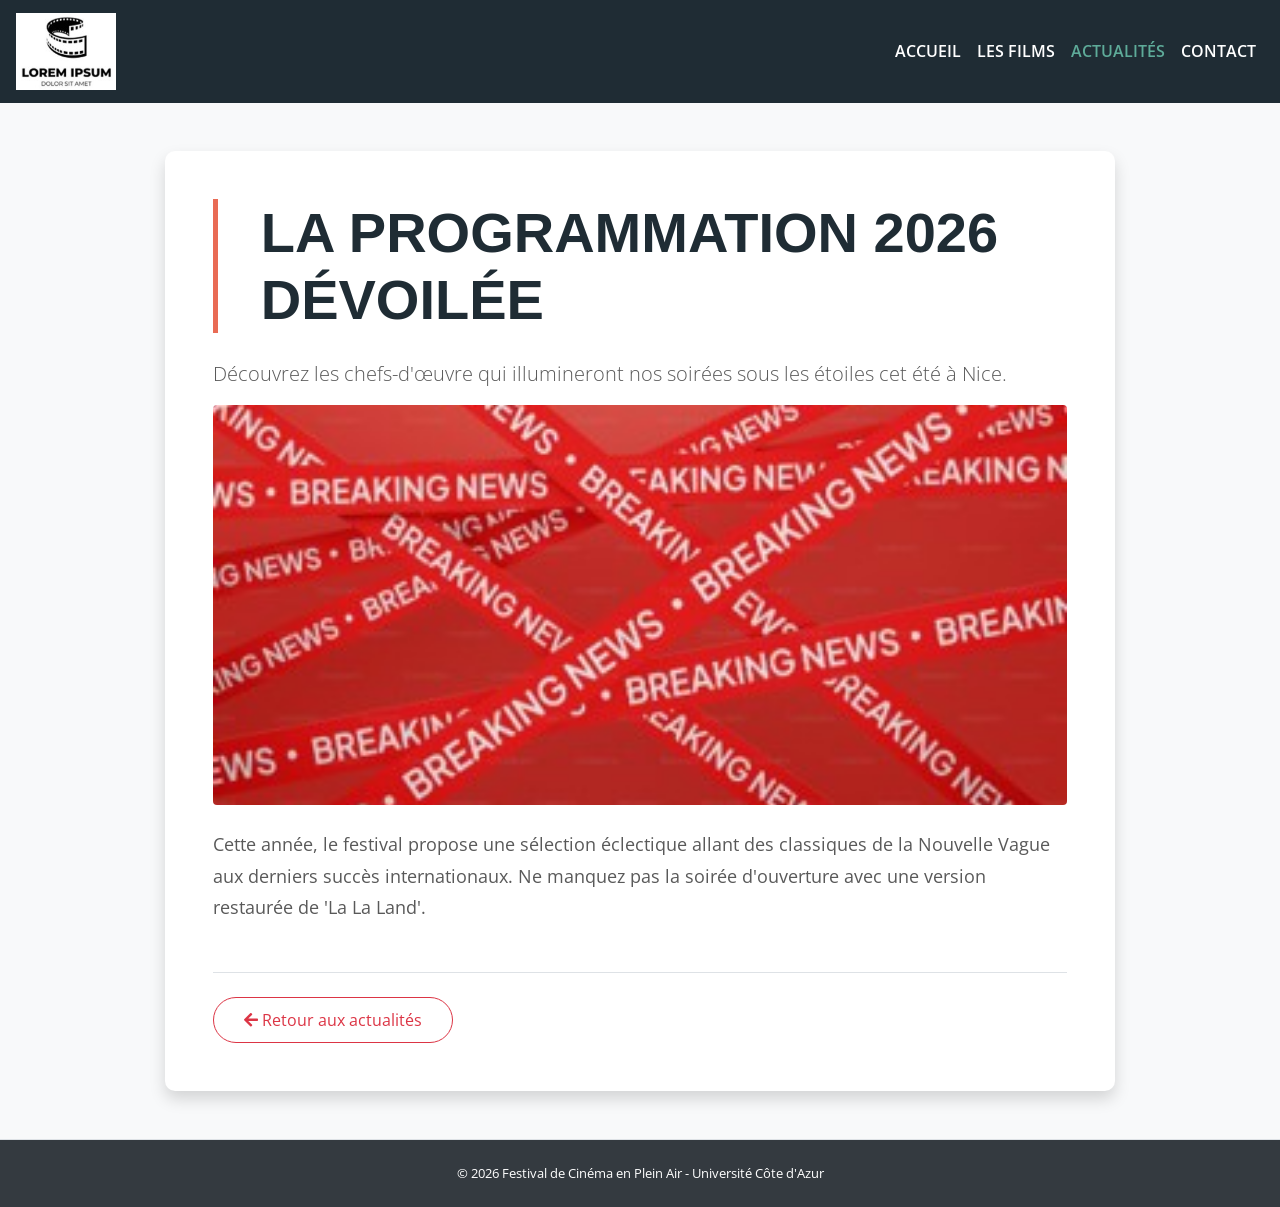
==== article-1.html @ c12ff218 "Update article-1.html" ====
<!DOCTYPE html>
<html lang="fr">
<head>
    <script async src="https://www.googletagmanager.com/gtag/js?id=G-BGBJXSS05S"></script>
    <script>
      window.dataLayer = window.dataLayer || [];
      function gtag(){dataLayer.push(arguments);}
      gtag('js', new Date());
      gtag('config', 'G-BGBJXSS05S');
    </script>
    <title>La Programmation 2026 Dévoilée - Festival Plein Air</title>
    <meta charset="utf-8">
    <meta name="viewport" content="width=device-width, initial-scale=1, shrink-to-fit=no">
    
    <link href="https://fonts.googleapis.com/css?family=Montserrat:400,700|Open+Sans:400,600,700" rel="stylesheet">
    <link rel="stylesheet" href="css/bootstrap.css">
    <link rel="stylesheet" href="css/stylescss.css">
    <link rel="stylesheet" href="webfonts/all.css">
</head>
<body style="background-color: #f8f9fa;">

    <nav class="navbar sticky-top navbar-expand-lg navbar-dark maNav">
        <a class="navbar-brand" href="index.html">
            <img src="images/logo.jpg" width="100" alt="Logo"/>
        </a>
        <div class="collapse navbar-collapse" id="navbarNavAltMarkup">
            <div class="navbar-nav ml-auto">
                <a class="nav-item nav-link" href="index.html">Accueil</a>
                <a class="nav-item nav-link" href="films.html">Les Films</a>
                <a href="blog.html" class="nav-item nav-link active">Actualités</a>
                <a class="nav-item nav-link" href="contact.html">Contact</a>
            </div>
        </div>
    </nav>

    <section class="container my-5">
        <div class="row justify-content-center">
            <div class="col-md-10 shadow p-5 bg-white" style="border-radius: 10px;">
                
                <h1 class="display-4 font-weight-bold">La Programmation 2026 Dévoilée</h1>
                <p class="lead">Découvrez les chefs-d'œuvre qui illumineront nos soirées sous les étoiles cet été à Nice.</p>
                
                <img src="images/01-actu.jpg" class="img-fluid rounded mb-4 w-100" alt="Programmation" style="max-height: 400px; object-fit: cover;">

                <p style="font-size: 1.1rem; line-height: 1.8;">Cette année, le festival propose une sélection éclectique allant des classiques de la Nouvelle Vague aux derniers succès internationaux. Ne manquez pas la soirée d'ouverture avec une version restaurée de 'La La Land'.</p>

                <div class="mt-5 border-top pt-4">
                    <a href="blog.html" class="btn btn-outline-danger" style="border-radius: 25px; padding: 10px 30px;">
                        <i class="fas fa-arrow-left"></i> Retour aux actualités
                    </a>
                </div>
            </div>
        </div>
    </section>

    <footer class="text-center py-4 border-top bg-dark text-white">
        <p class="small mb-0">© 2026 Festival de Cinéma en Plein Air - Université Côte d'Azur</p>
    </footer>

</body>
</html>
---- css/stylescss.css ----
body, html {
  padding: 0;
  margin: 0; }

body {
  font-family: "Open Sans", sans-serif;
  color: #595959;
  position: relative; }
  body h1, body h2 {
    text-transform: uppercase;
    color: #1f2c34;
    font-family: "Monserrat", sans-serif;
    font-weight: 700;
    border-left: 5px solid #e96b55;
    padding-left: 5%;
    margin-bottom: 3%; }
  body a {
    color: #e96b55; }
    body a:hover {
      color: #5eab99;
      text-decoration: none; }
  body .btn-custom {
    background: transparent;
    border: 2px solid #e96b55;
    border-radius: 25px;
    color: #e96b55;
    font-weight: 600;
    text-transform: uppercase; }
    body .btn-custom:hover {
      border-color: #5eab99;
      color: #5eab99; }
  body .container-fluid {
    padding: 0; }
    body .container-fluid aside {
      padding: 0; }
    body .container-fluid article {
      padding: 3% 2%; }
  body #myBtn {
    display: none;
    /* Hidden by default */
    position: fixed;
    /* Fixed/sticky position */
    bottom: 20px;
    /* Place the button at the bottom of the page */
    right: 30px;
    /* Place the button 30px from the right */
    z-index: 99;
    /* Make sure it does not overlap */
    border: 2px solid #e96b55;
    /* Remove borders */
    outline: none;
    /* Remove outline */
    background-color: transparent;
    /* Set a background color */
    color: #e96b55;
    /* Text color */
    cursor: pointer;
    /* Add a mouse pointer on hover */
    padding: 15px;
    /* Some padding */
    border-radius: 10px;
    /* Rounded corners */
    font-size: 18px;
    /* Increase font size */ }
  body #myBtn:hover {
    background-color: #f0f193;
    /* Add a dark-grey background on hover */ }

.maNav {
  background: #1f2c34; }
  .maNav .navbar-nav a.nav-link {
    text-transform: uppercase;
    color: #fff;
    font-weight: 600; }
    .maNav .navbar-nav a.nav-link:hover {
      color: #5eab99; }
  .maNav .navbar-nav a.nav-link.active {
    color: #5eab99; }

.welcome aside {
  background: url("../images/01-Image.jpg") no-repeat bottom;
  background-size: 100% auto;
  height: auto;
  min-height: 200px; }
.welcome article {
  background: #e96b55;
  color: white;
  text-align: center;
  text-transform: uppercase; }
  .welcome article .date {
    padding: 5% 0 7%; }
    .welcome article .date span {
      display: block;
      font-family: 'Montserrat', sans-serif;
      font-weight: 700; }
  .welcome article .textshadow {
    font-size: 4rem;
    text-shadow: 5px 0px 0px #5eab99; }
  .welcome article .btn-custom {
    color: #f0f193;
    border-color: #f0f193;
    margin-top: 5%; }
    .welcome article .btn-custom:hover {
      color: white;
      border-color: white; }

.about aside {
  background: url("../images/02-Image.jpg") no-repeat center;
  background-size: 100% auto;
  height: auto;
  min-height: 200px; }

.news aside {
  background: url("../images/03-Image.jpg") no-repeat center;
  background-size: 100% auto;
  height: auto;
  min-height: 200px; }

.movie {
  background: #f8d480 no-repeat bottom;
  background-size: 100% auto;
  height: auto;
  min-height: 200px; }
  .movie .row {
    padding: 3% 2%; }

.booking aside {
  background: url("../images/05-Image.jpg") no-repeat center;
  background-size: 100% auto;
  height: auto;
  min-height: 200px; }

.form-group {
  position: relative; }

.contactPage .col-sm-12 .cardForm {
  margin-bottom: 3%; }

.address h2 {
  font-size: 1.5rem;
  margin-bottom: 1rem; }
.address .contactIcons {
  display: inline-block; }
.address .banContact {
  width: 100%;
  height: 200px;
  position: relative;
  overflow: hidden; }
  .address .banContact img {
    width: 100%;
    position: absolute;
    top: -35%; }
footer .container{
  max-width: 1450px;
  padding-left: 2%;
}
footer {
  background: #2e4047;
  color: white; }
  footer h2 {
    font-size: 1.5rem; }
  footer .footerLinks a {
    display: block;
    color: white; 
    margin-top: 0.5rem;}
    footer .footerLinks a:hover {
      color: #5eab99; }
  footer .social .socialicons a {
    color: white;
    font-size: 1.5rem;
    line-height: 45px;
    margin-right: 5%;
    text-align: center;
    display: inline-block;
    width: 45px;
    height: 45px;
    background-color: #e96b55;
    border-radius: 45px; }
    footer .social .socialicons a:hover {
      background-color: #5eab99; }
  footer .socketBkg {
    background: #1f2c34;
    width: 100%;
    font-size: 0.8rem; }
    footer .socketBkg p {
      padding: 1% 0%; }
  footer h2 {
    color: white; }
footer .partenaire ul li{
  margin-top: 1rem;
}
.jumbotron {
  background: #5eab99; }
  .jumbotron span {
    color: white;
    text-transform: uppercase;
    font-family: 'Montserrat', sans-serif;
    font-size: xx-large;
    font-weight: 700; }

.container-fluid.filmlist {
  padding-top: 3%; }
  .container-fluid.filmlist h3 {
    font-size: 1rem;
    font-family: 'Montserrat', sans-serif; }
  .container-fluid.filmlist .note {
    color: #e96b55;
    margin: 3% 0%; }
  .container-fluid.filmlist span {
    color: lightgrey;
    padding-right: 2%; }

.film01 aside {
  background: url("../images/01-films.jpg") no-repeat top;
  background-size: 100% auto;
  height: auto;
  min-height: 200px; }

.film02 aside {
  background: url("../images/02-films.jpg") no-repeat top;
  background-size: 100% auto;
  height: auto;
  min-height: 200px; }

.film03 aside {
  background: url("../images/03-films.jpg") no-repeat top;
  background-size: 100% auto;
  height: auto;
  min-height: 200px; }

.film04 aside {
  background: url("../images/04-films.jpg") no-repeat top;
  background-size: 100% auto;
  height: auto;
  min-height: 200px; }

.film05 aside {
  background: url("../images/05-films.jpg") no-repeat top;
  background-size: 100% auto;
  height: auto;
  min-height: 200px; }

.film06 aside {
  background: url("../images/06-films.jpg") no-repeat top;
  background-size: 100% auto;
  height: auto;
  min-height: 200px; }

.film07 aside {
  background: url("../images/07-films.jpg") no-repeat top;
  background-size: 100% auto;
  height: auto;
  min-height: 200px; }

.film08 aside {
  background: url("../images/08-films.jpg") no-repeat top;
  background-size: 100% auto;
  height: auto;
  min-height: 200px; }

.film09 aside {
  background: url("../images/09-films.jpg") no-repeat top;
  background-size: 100% auto;
  height: auto;
  min-height: 200px; }

.film10 aside {
  background: url("../images/10-films.jpg") no-repeat top;
  background-size: 100% auto;
  height: auto;
  min-height: 200px; }

.film11 aside {
  background: url("../images/11-films.jpg") no-repeat top;
  background-size: 100% auto;
  height: auto;
  min-height: 200px; }

.film12 aside {
  background: url("../images/12-films.jpg") no-repeat top;
  background-size: 100% auto;
  height: auto;
  min-height: 200px; }

.infoBlog {
  color: lightgrey;
  font-size: x-small; }

.card-title {
  font-family: 'Montserrat', sans-serif;
  font-weight: 600; }

.article .firstImg {
  position: relative;
  overflow: hidden;
  width: 100%;
  height: 250px; }
  .article .firstImg img {
    position: absolute; }
.article .infoBlog {
  font-size: 1rem; }

/*# sourceMappingURL=stylescss.css.map */

.hoverImg img {
    height: 200px !important;
    object-fit: cover !important;
    width: 100% !important;
    display: block;
}
.col-lg-2 {
    margin-bottom: 30px;
}
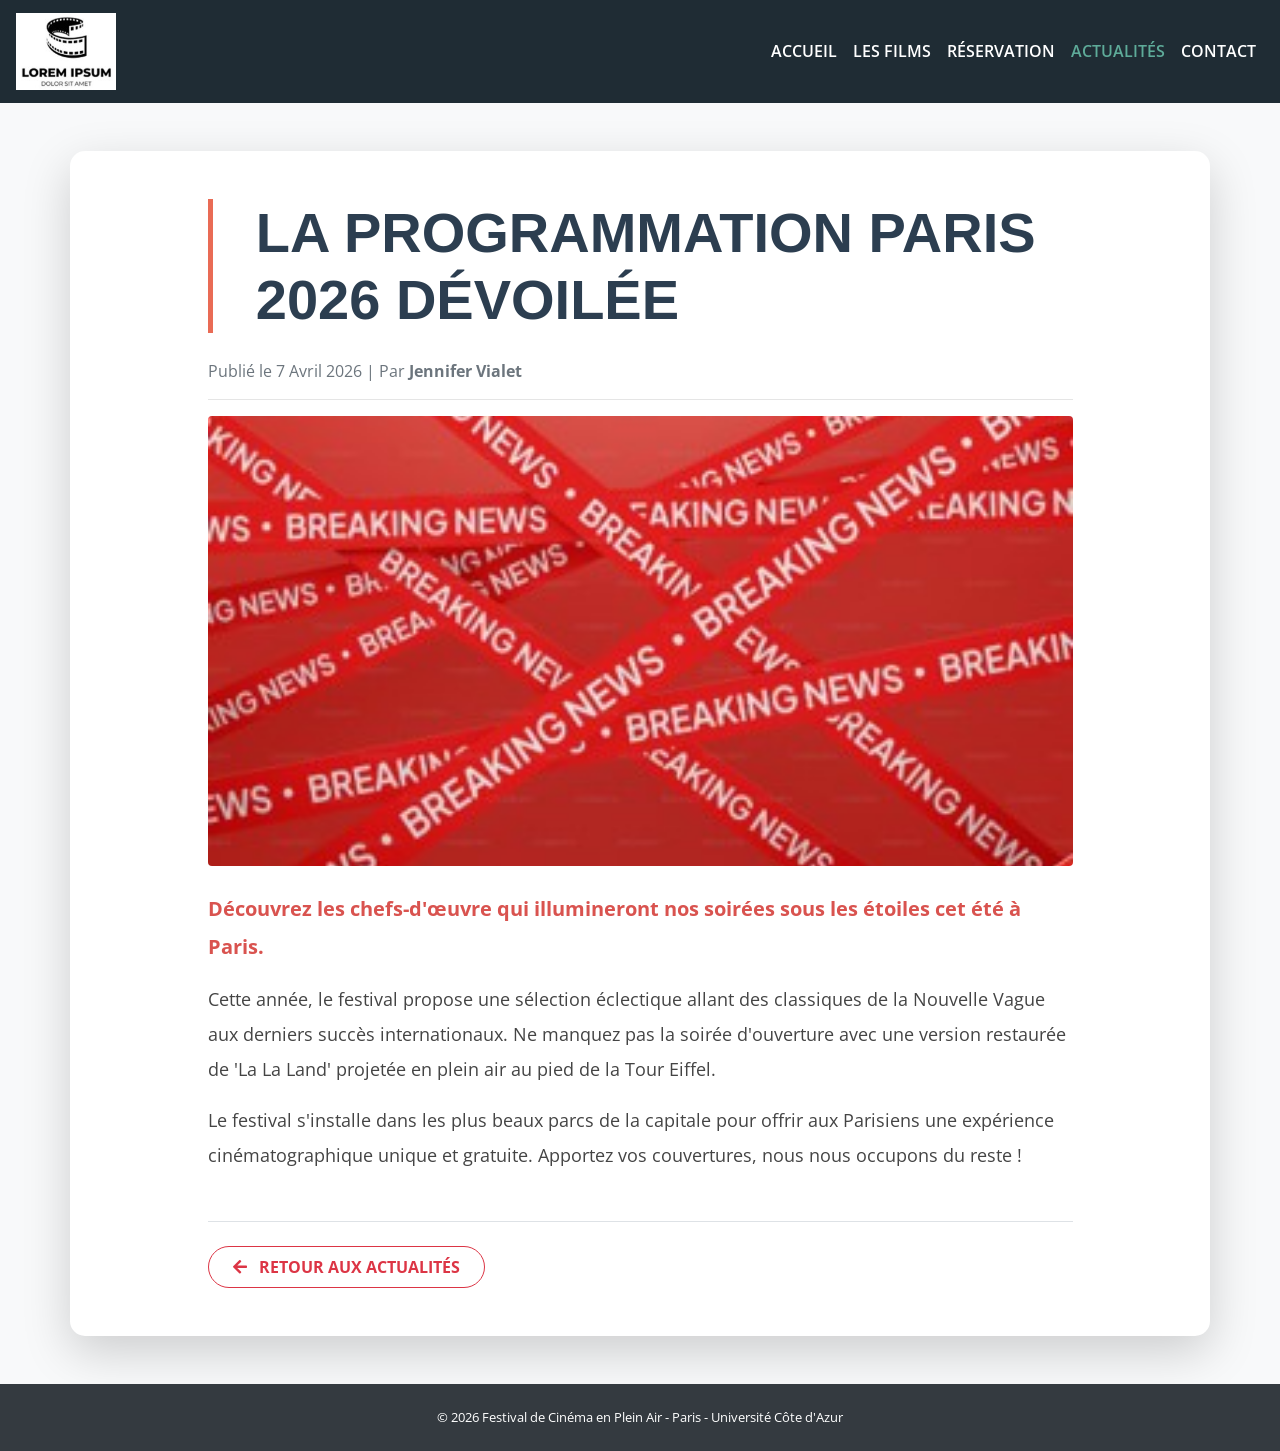
==== commit e82efdd2: "Merge pull request #13 from eylulddemir1-commits/main Update article-1.html" ====
--- a/article-1.html
+++ b/article-1.html
@@ -1,16 +1,9 @@
 <!DOCTYPE html>
 <html lang="fr">
 <head>
-    <script async src="https://www.googletagmanager.com/gtag/js?id=G-BGBJXSS05S"></script>
-    <script>
-      window.dataLayer = window.dataLayer || [];
-      function gtag(){dataLayer.push(arguments);}
-      gtag('js', new Date());
-      gtag('config', 'G-BGBJXSS05S');
-    </script>
-    <title>La Programmation 2026 Dévoilée - Festival Plein Air</title>
     <meta charset="utf-8">
     <meta name="viewport" content="width=device-width, initial-scale=1, shrink-to-fit=no">
+    <title>Programmation Paris 2026 - Festival de Cinéma</title>
     
     <link href="https://fonts.googleapis.com/css?family=Montserrat:400,700|Open+Sans:400,600,700" rel="stylesheet">
     <link rel="stylesheet" href="css/bootstrap.css">
@@ -27,34 +20,41 @@
             <div class="navbar-nav ml-auto">
                 <a class="nav-item nav-link" href="index.html">Accueil</a>
                 <a class="nav-item nav-link" href="films.html">Les Films</a>
+                <a class="nav-item nav-link" href="index.html#booking">Réservation</a>
                 <a href="blog.html" class="nav-item nav-link active">Actualités</a>
                 <a class="nav-item nav-link" href="contact.html">Contact</a>
             </div>
         </div>
     </nav>
 
-    <section class="container my-5">
+    <div class="container my-5 p-5 bg-white shadow-lg" style="border-radius: 15px;">
         <div class="row justify-content-center">
-            <div class="col-md-10 shadow p-5 bg-white" style="border-radius: 10px;">
-                
-                <h1 class="display-4 font-weight-bold">La Programmation 2026 Dévoilée</h1>
-                <p class="lead">Découvrez les chefs-d'œuvre qui illumineront nos soirées sous les étoiles cet été à Nice.</p>
-                
-                <img src="images/01-actu.jpg" class="img-fluid rounded mb-4 w-100" alt="Programmation" style="max-height: 400px; object-fit: cover;">
+            <div class="col-md-10">
+                <h1 class="display-4 font-weight-bold" style="color: #2c3e50;">LA PROGRAMMATION PARIS 2026 DÉVOILÉE</h1>
+                <p class="text-muted">Publié le 7 Avril 2026 | Par <strong>Jennifer Vialet</strong></p>
+                <hr>
 
-                <p style="font-size: 1.1rem; line-height: 1.8;">Cette année, le festival propose une sélection éclectique allant des classiques de la Nouvelle Vague aux derniers succès internationaux. Ne manquez pas la soirée d'ouverture avec une version restaurée de 'La La Land'.</p>
+                <img src="images/01-actu.jpg" class="img-fluid rounded mb-4 w-100" alt="Cinéma Paris" style="max-height: 450px; object-fit: cover;">
 
-                <div class="mt-5 border-top pt-4">
-                    <a href="blog.html" class="btn btn-outline-danger" style="border-radius: 25px; padding: 10px 30px;">
-                        <i class="fas fa-arrow-left"></i> Retour aux actualités
+                <div class="article-content" style="font-size: 1.15rem; line-height: 1.9; color: #444;">
+                    <p class="lead font-weight-bold" style="color: #d9534f;">Découvrez les chefs-d'œuvre qui illumineront nos soirées sous les étoiles cet été à Paris.</p>
+                    
+                    <p>Cette année, le festival propose une sélection éclectique allant des classiques de la Nouvelle Vague aux derniers succès internationaux. Ne manquez pas la soirée d'ouverture avec une version restaurée de 'La La Land' projetée en plein air au pied de la Tour Eiffel.</p>
+                    
+                    <p>Le festival s'installe dans les plus beaux parcs de la capitale pour offrir aux Parisiens une expérience cinématographique unique et gratuite. Apportez vos couvertures, nous nous occupons du reste !</p>
+                </div>
+
+                <div class="mt-5 pt-4 border-top">
+                    <a href="blog.html" class="btn btn-outline-danger px-4 py-2" style="border-radius: 25px; font-weight: bold;">
+                        <i class="fas fa-arrow-left mr-2"></i> RETOUR AUX ACTUALITÉS
                     </a>
                 </div>
             </div>
         </div>
-    </section>
+    </div>
 
-    <footer class="text-center py-4 border-top bg-dark text-white">
-        <p class="small mb-0">© 2026 Festival de Cinéma en Plein Air - Université Côte d'Azur</p>
+    <footer class="text-center py-4 bg-dark text-white">
+        <p class="mb-0 small">© 2026 Festival de Cinéma en Plein Air - Paris - Université Côte d'Azur</p>
     </footer>
 
 </body>
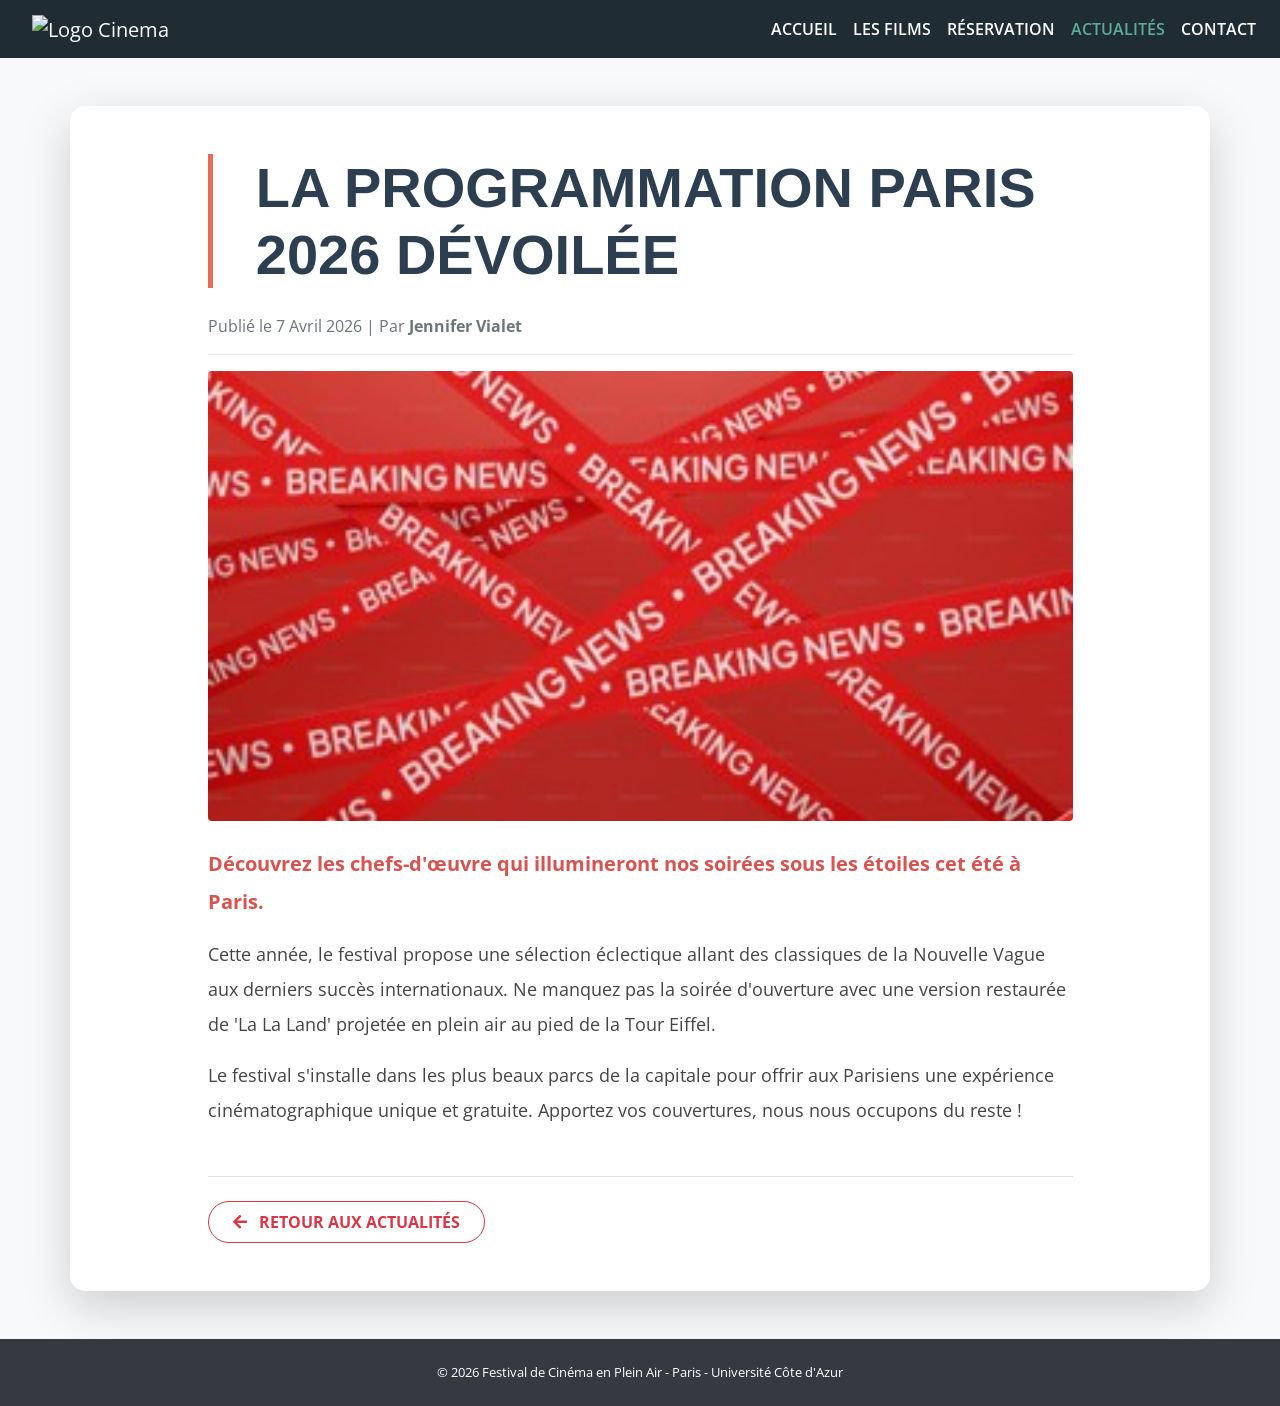
==== commit 6d8bb7e6: "Update article-1.html" ====
--- a/article-1.html
+++ b/article-1.html
@@ -14,7 +14,9 @@
 
     <nav class="navbar sticky-top navbar-expand-lg navbar-dark maNav">
         <a class="navbar-brand" href="index.html">
-            <img src="images/logo.jpg" width="100" alt="Logo"/>
+            <a class="navbar-brand" href="index.html">
+    <img src="images/logo-cinema.jpg" width="100" alt="Logo Cinema">
+</a>
         </a>
         <div class="collapse navbar-collapse" id="navbarNavAltMarkup">
             <div class="navbar-nav ml-auto">
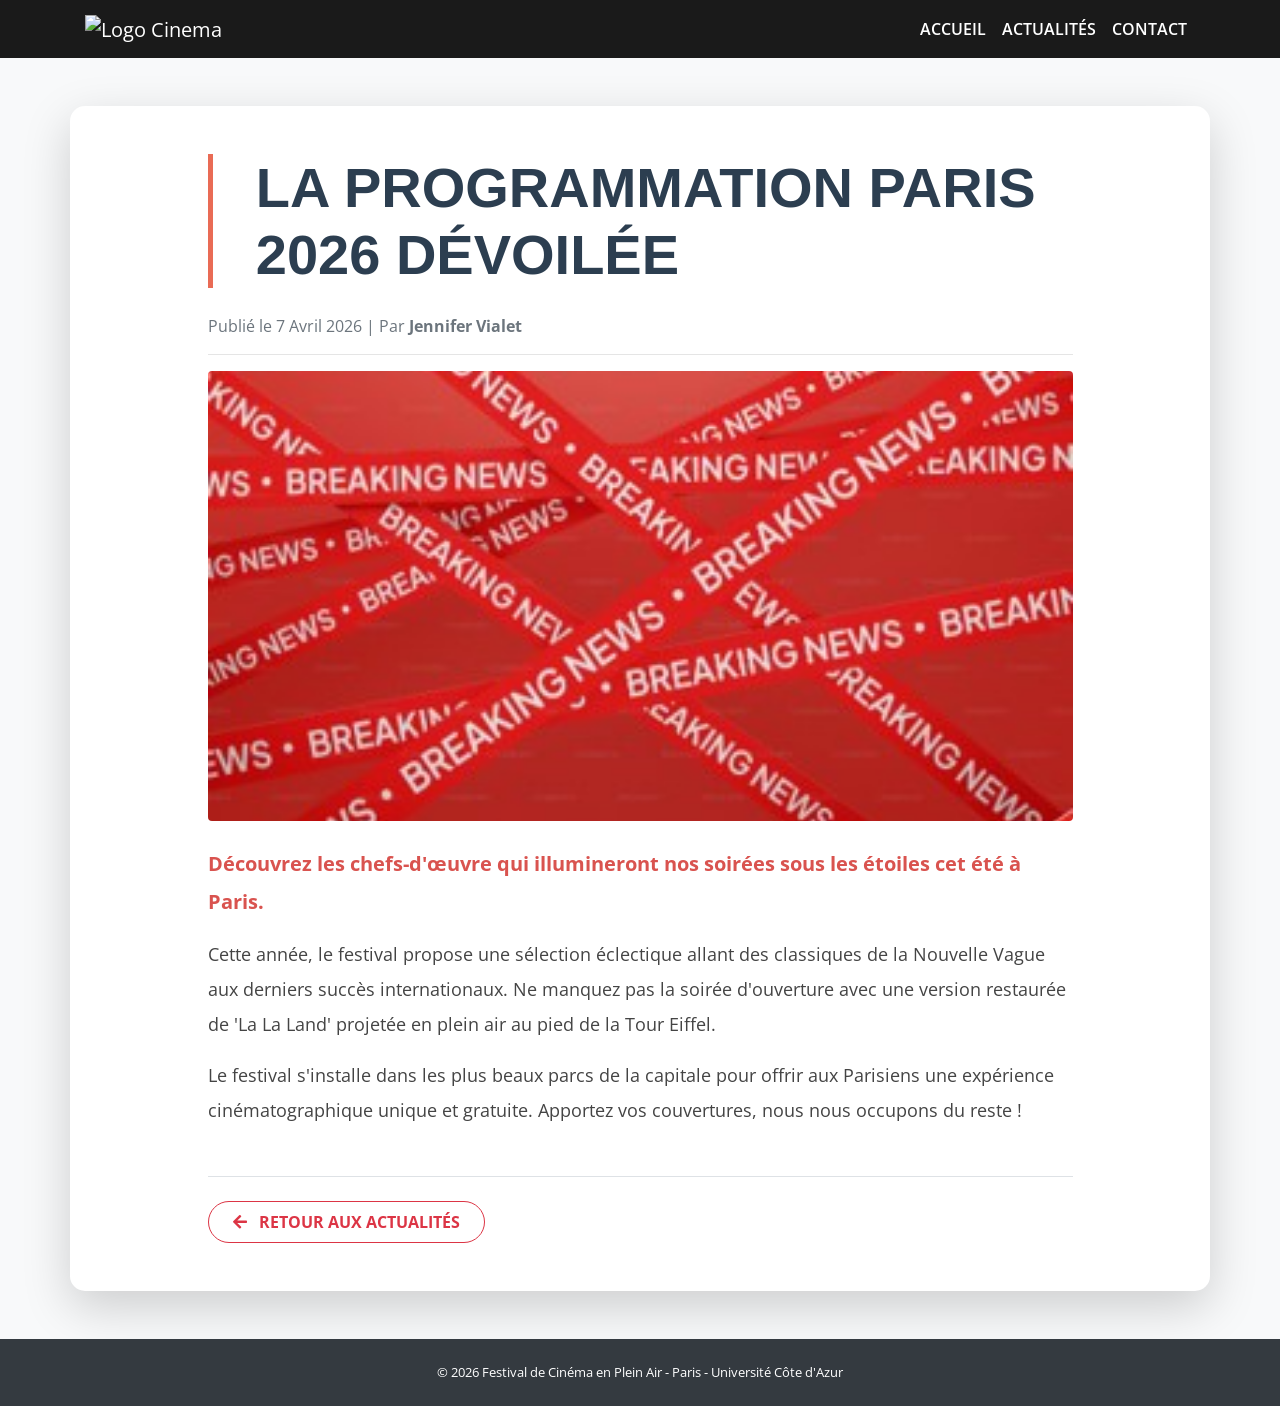
==== commit 6d5b92c0: "Merge pull request #24 from eylulddemir1-commits/main Update article-1.html" ====
--- a/article-1.html
+++ b/article-1.html
@@ -12,19 +12,16 @@
 </head>
 <body style="background-color: #f8f9fa;">
 
-    <nav class="navbar sticky-top navbar-expand-lg navbar-dark maNav">
-        <a class="navbar-brand" href="index.html">
+   <nav class="navbar sticky-top navbar-expand-lg navbar-dark maNav" style="background-color: #1a1a1a;">
+        <div class="container">
             <a class="navbar-brand" href="index.html">
-    <img src="images/logo-cinema.jpg" width="100" alt="Logo Cinema">
-</a>
-        </a>
-        <div class="collapse navbar-collapse" id="navbarNavAltMarkup">
+                <img src="images/logo-cinema.jpg" width="100" alt="Logo Cinema">
+            </a>
+            
             <div class="navbar-nav ml-auto">
-                <a class="nav-item nav-link" href="index.html">Accueil</a>
-                <a class="nav-item nav-link" href="films.html">Les Films</a>
-                <a class="nav-item nav-link" href="index.html#booking">Réservation</a>
-                <a href="blog.html" class="nav-item nav-link active">Actualités</a>
-                <a class="nav-item nav-link" href="contact.html">Contact</a>
+                <a class="nav-item nav-link" href="index.html" style="color: white;">Accueil</a>
+                <a class="nav-item nav-link active" href="blog.html" style="color: white;">Actualités</a>
+                <a class="nav-item nav-link" href="contact.html" style="color: white;">Contact</a>
             </div>
         </div>
     </nav>
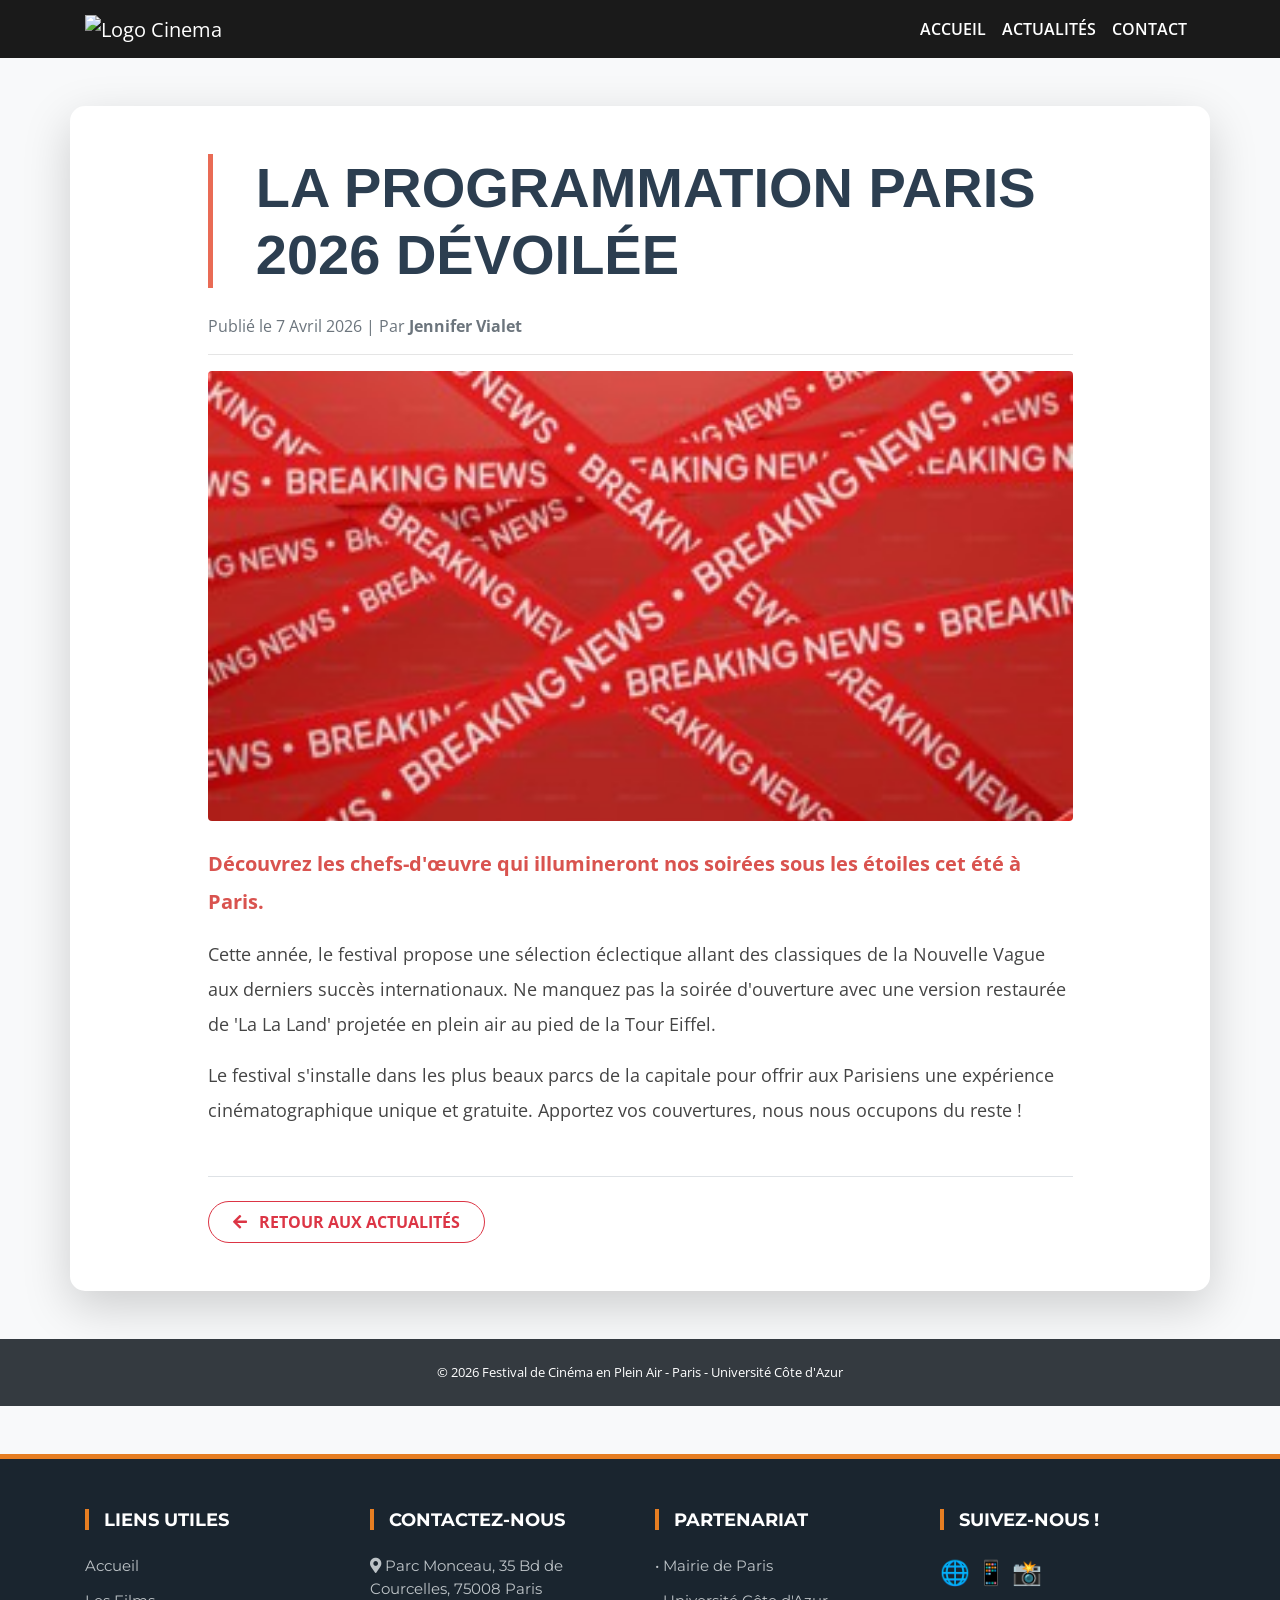
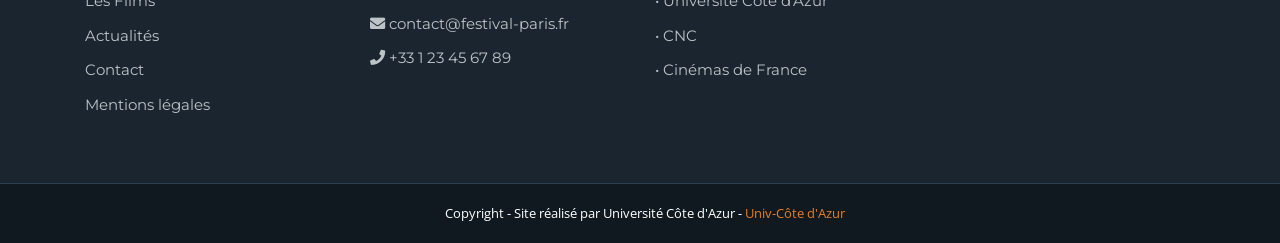
==== commit dcf4d553: "Merge pull request #37 from eylulddemir1-commits/main Update article-1.html" ====
--- a/article-1.html
+++ b/article-1.html
@@ -55,6 +55,66 @@
     <footer class="text-center py-4 bg-dark text-white">
         <p class="mb-0 small">© 2026 Festival de Cinéma en Plein Air - Paris - Université Côte d'Azur</p>
     </footer>
+    <style>
+    .footer-custom { background-color: #1a252f; color: white; padding: 50px 0; border-top: 5px solid #e67e22; font-family: 'Montserrat', sans-serif; }
+    .footer-bottom { background-color: #111920; padding: 20px 0; border-top: 1px solid #2c3e50; }
+    .orange-line { border-left: 4px solid #e67e22; padding-left: 15px; margin-bottom: 25px; color: white; font-weight: bold; font-size: 1.1rem; }
+    .footer-custom ul { list-style: none; padding: 0; }
+    .footer-custom ul li { margin-bottom: 12px; font-size: 0.95rem; color: #bdc3c7; }
+    .footer-custom a { color: #bdc3c7; text-decoration: none; transition: 0.3s; }
+    .footer-custom a:hover { color: #e67e22; padding-left: 5px; }
+    .social-icons img { width: 35px; margin-right: 10px; transition: 0.3s; cursor: pointer; }
+    .social-icons img:hover { transform: scale(1.1); }
+</style>
+
+<section class="footer-custom mt-5">
+    <div class="container">
+        <div class="row">
+            <div class="col-md-3">
+                <h5 class="orange-line">LIENS UTILES</h5>
+                <ul>
+                    <li><a href="index.html">Accueil</a></li>
+                    <li><a href="films.html">Les Films</a></li>
+                    <li><a href="blog.html">Actualités</a></li>
+                    <li><a href="contact.html">Contact</a></li>
+                    <li><a href="#">Mentions légales</a></li>
+                </ul>
+            </div>
+            <div class="col-md-3">
+                <h5 class="orange-line">CONTACTEZ-NOUS</h5>
+                <ul>
+                    <li><i class="fas fa-map-marker-alt"></i> Parc Monceau, 35 Bd de Courcelles, 75008 Paris</li>
+                    <li><i class="fas fa-envelope"></i> contact@festival-paris.fr</li>
+                    <li><i class="fas fa-phone"></i> +33 1 23 45 67 89</li>
+                </ul>
+            </div>
+            <div class="col-md-3">
+                <h5 class="orange-line">PARTENARIAT</h5>
+                <ul>
+                    <li>• Mairie de Paris</li>
+                    <li>• Université Côte d'Azur</li>
+                    <li>• CNC</li>
+                    <li>• Cinémas de France</li>
+                </ul>
+            </div>
+            <div class="col-md-3">
+                <h5 class="orange-line">SUIVEZ-NOUS !</h5>
+                <div class="social-icons mt-3">
+                    <img src="images/social-facebook.png" alt="FB" onerror="this.style.display='none'">
+                    <img src="images/social-instagram.png" alt="IG" onerror="this.style.display='none'">
+                    <img src="images/social-youtube.png" alt="YT" onerror="this.style.display='none'">
+                    <span style="font-size: 24px; color: #bdc3c7;">🌐 📱 📸</span>
+                </div>
+            </div>
+        </div>
+    </div>
+</section>
+
+<footer class="footer-bottom text-center text-white">
+    <div class="container">
+        <p class="mb-0 small">Copyright - Site réalisé par Université Côte d'Azur - <span style="color: #e67e22;">Univ-Côte d'Azur</span></p>
+    </div>
+</footer>
 
 </body>
 </html>
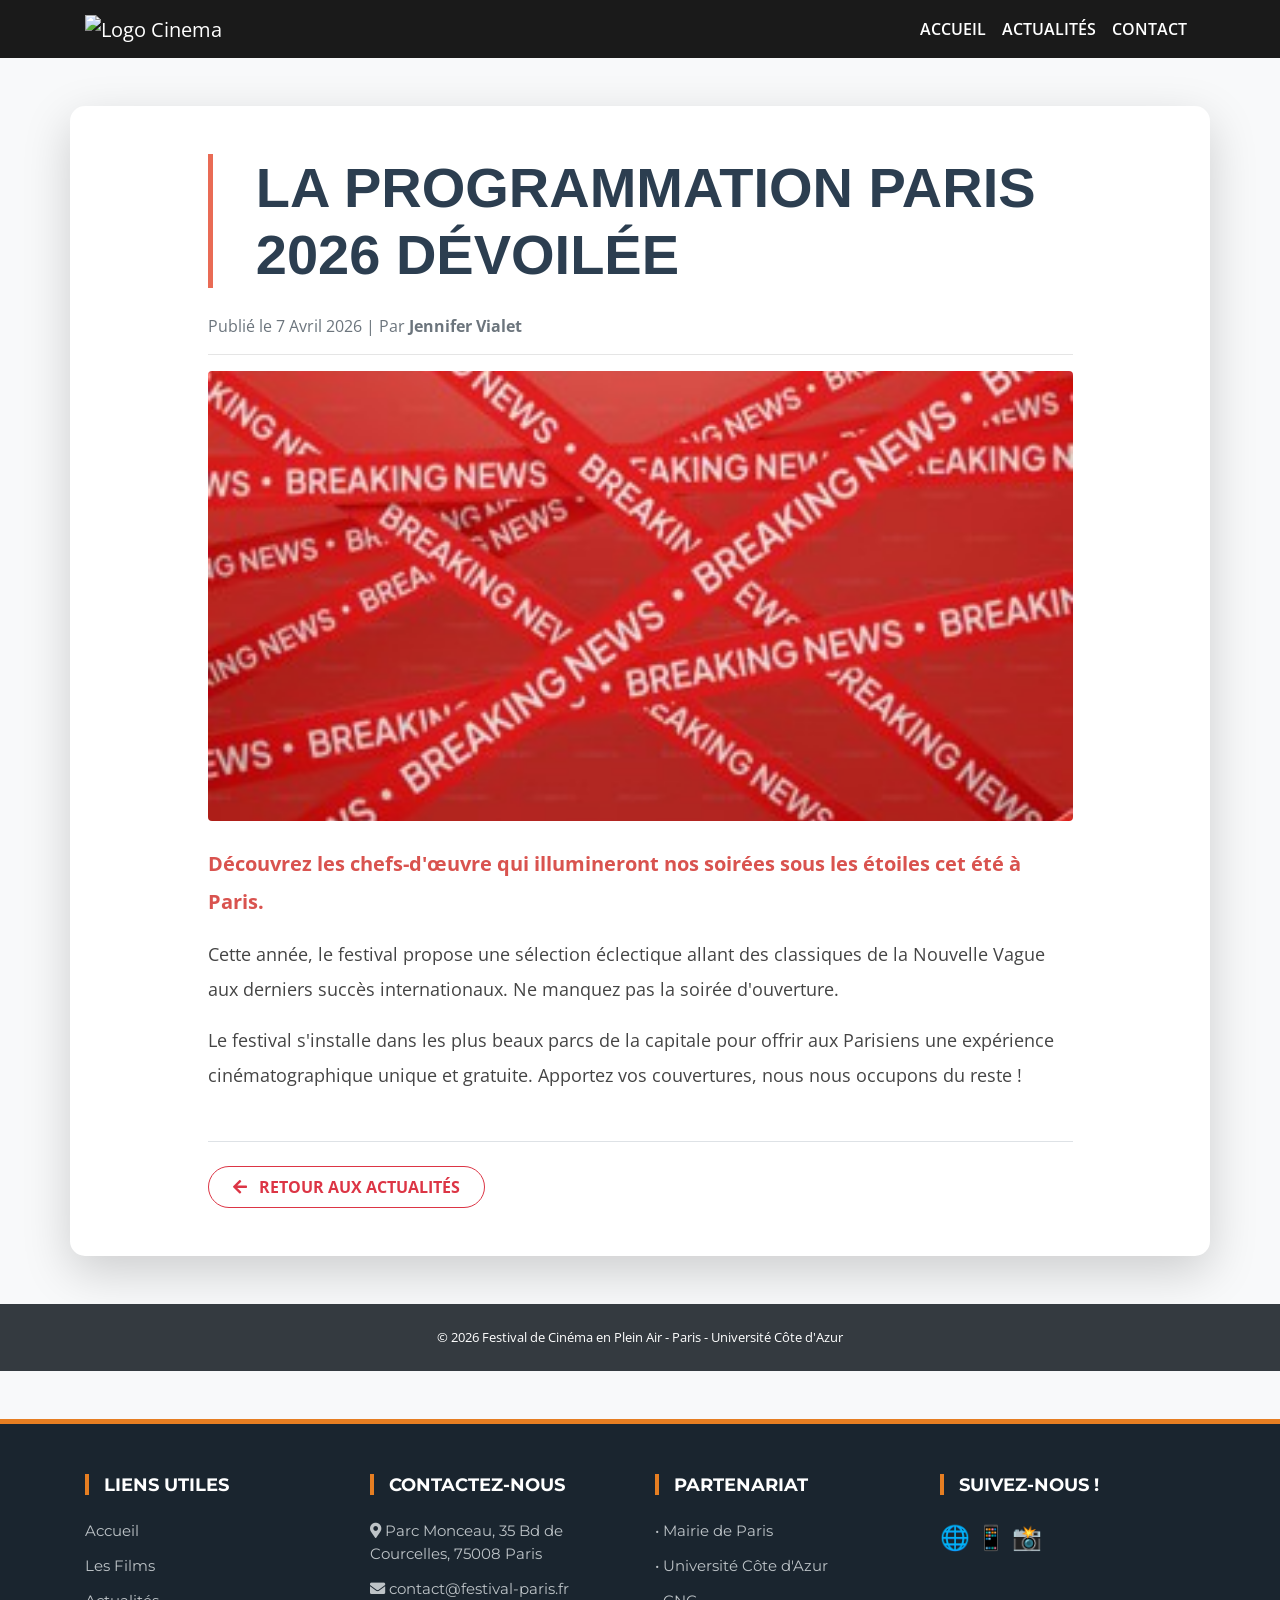
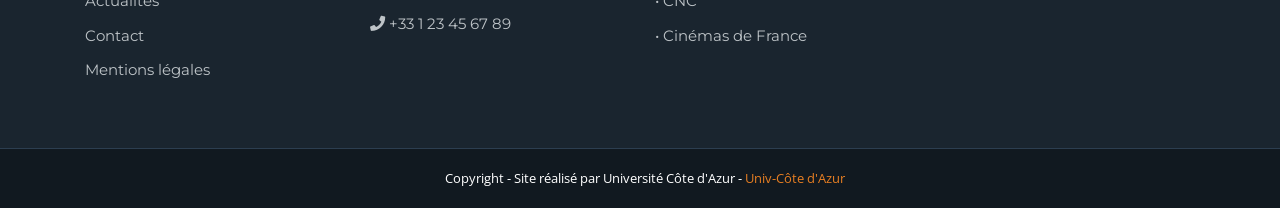
==== commit 66a5d55e: "article-1.html" ====
--- a/article-1.html
+++ b/article-1.html
@@ -38,7 +38,7 @@
                 <div class="article-content" style="font-size: 1.15rem; line-height: 1.9; color: #444;">
                     <p class="lead font-weight-bold" style="color: #d9534f;">Découvrez les chefs-d'œuvre qui illumineront nos soirées sous les étoiles cet été à Paris.</p>
                     
-                    <p>Cette année, le festival propose une sélection éclectique allant des classiques de la Nouvelle Vague aux derniers succès internationaux. Ne manquez pas la soirée d'ouverture avec une version restaurée de 'La La Land' projetée en plein air au pied de la Tour Eiffel.</p>
+                    <p>Cette année, le festival propose une sélection éclectique allant des classiques de la Nouvelle Vague aux derniers succès internationaux. Ne manquez pas la soirée d'ouverture.</p>
                     
                     <p>Le festival s'installe dans les plus beaux parcs de la capitale pour offrir aux Parisiens une expérience cinématographique unique et gratuite. Apportez vos couvertures, nous nous occupons du reste !</p>
                 </div>
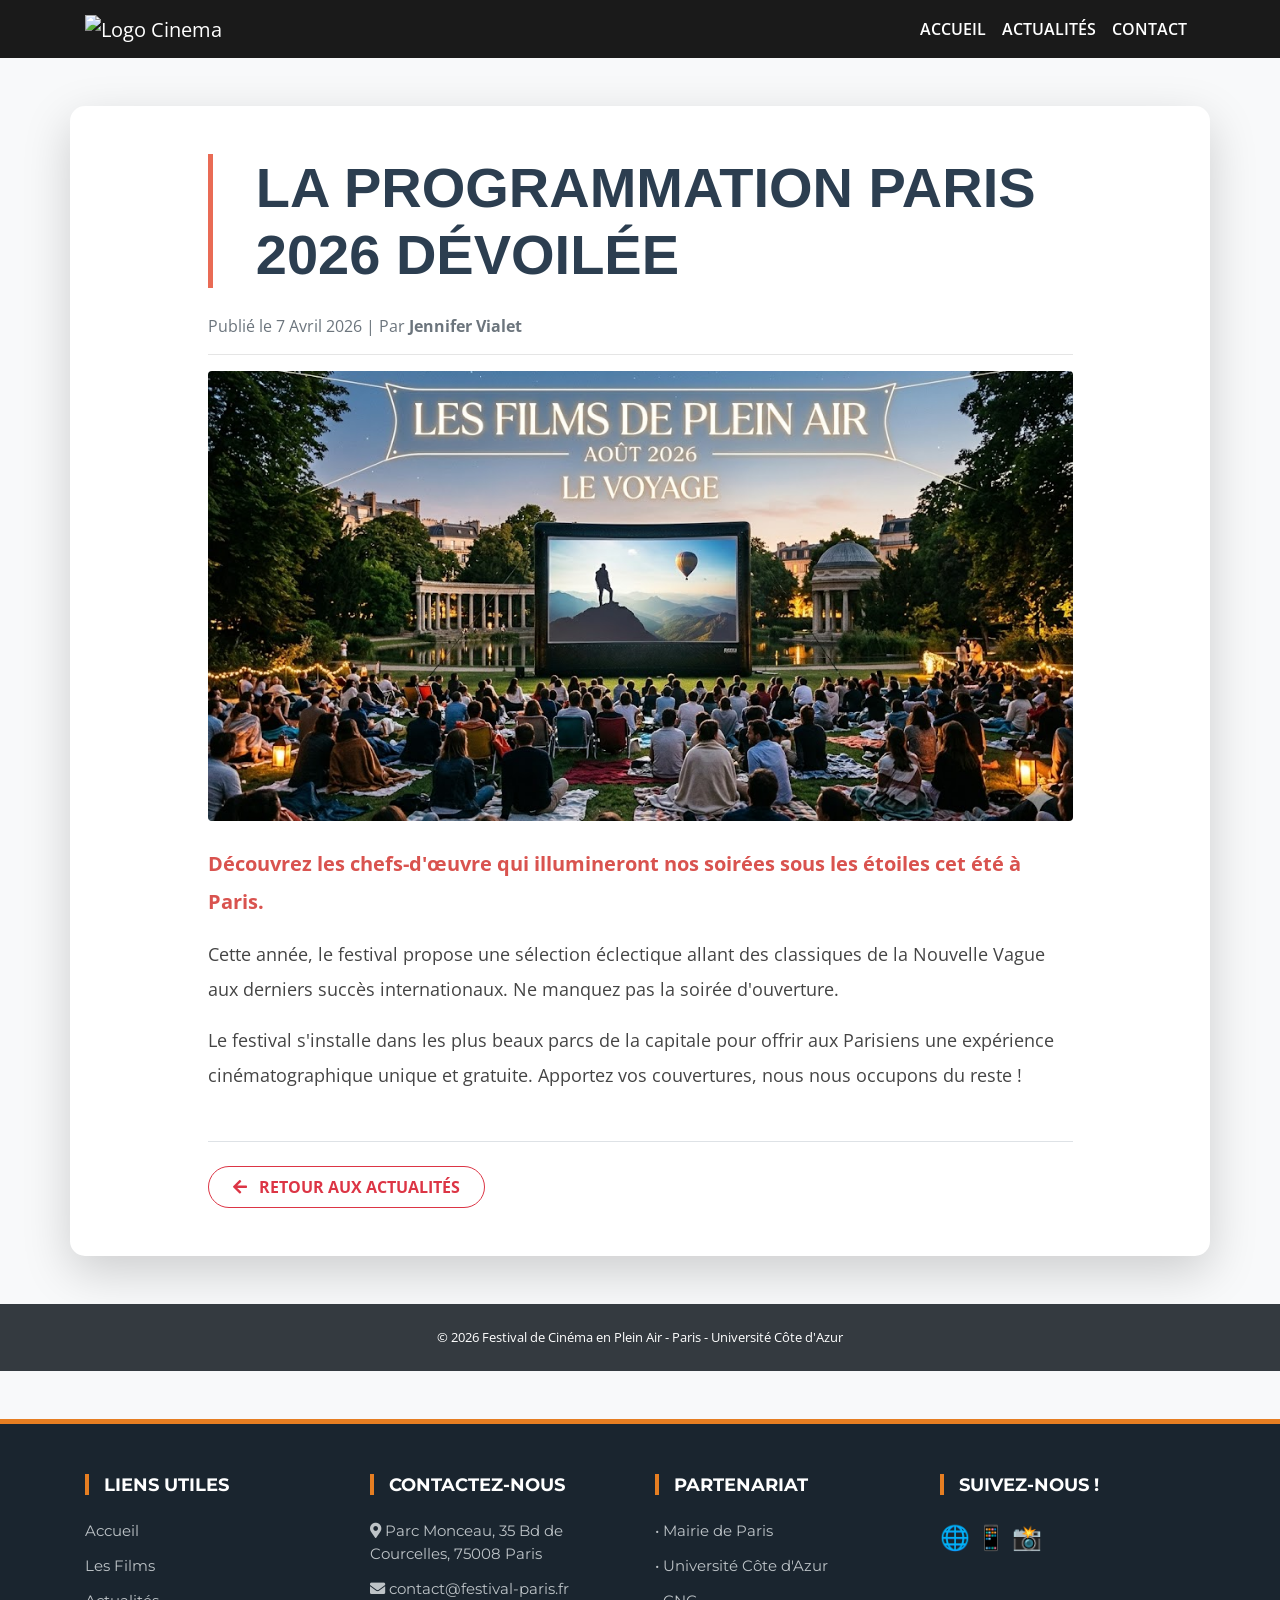
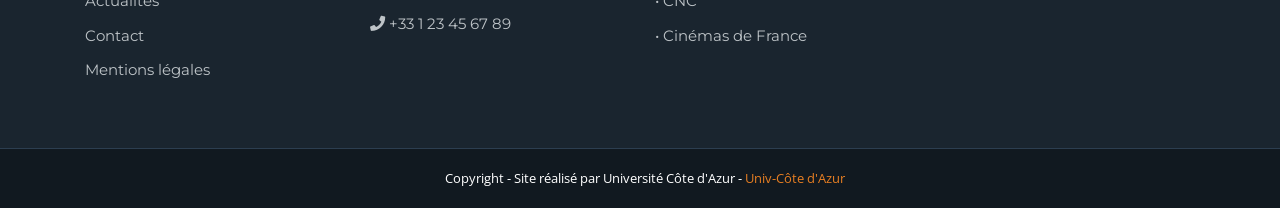
==== commit 19e8327f: "article-1.html" ====
--- a/article-1.html
+++ b/article-1.html
@@ -33,7 +33,7 @@
                 <p class="text-muted">Publié le 7 Avril 2026 | Par <strong>Jennifer Vialet</strong></p>
                 <hr>
 
-                <img src="images/01-actu.jpg" class="img-fluid rounded mb-4 w-100" alt="Cinéma Paris" style="max-height: 450px; object-fit: cover;">
+                <img src="images/parc-monceau.jpg" class="img-fluid rounded mb-4 w-100" alt="Cinéma Paris" style="max-height: 450px; object-fit: cover;">
 
                 <div class="article-content" style="font-size: 1.15rem; line-height: 1.9; color: #444;">
                     <p class="lead font-weight-bold" style="color: #d9534f;">Découvrez les chefs-d'œuvre qui illumineront nos soirées sous les étoiles cet été à Paris.</p>
